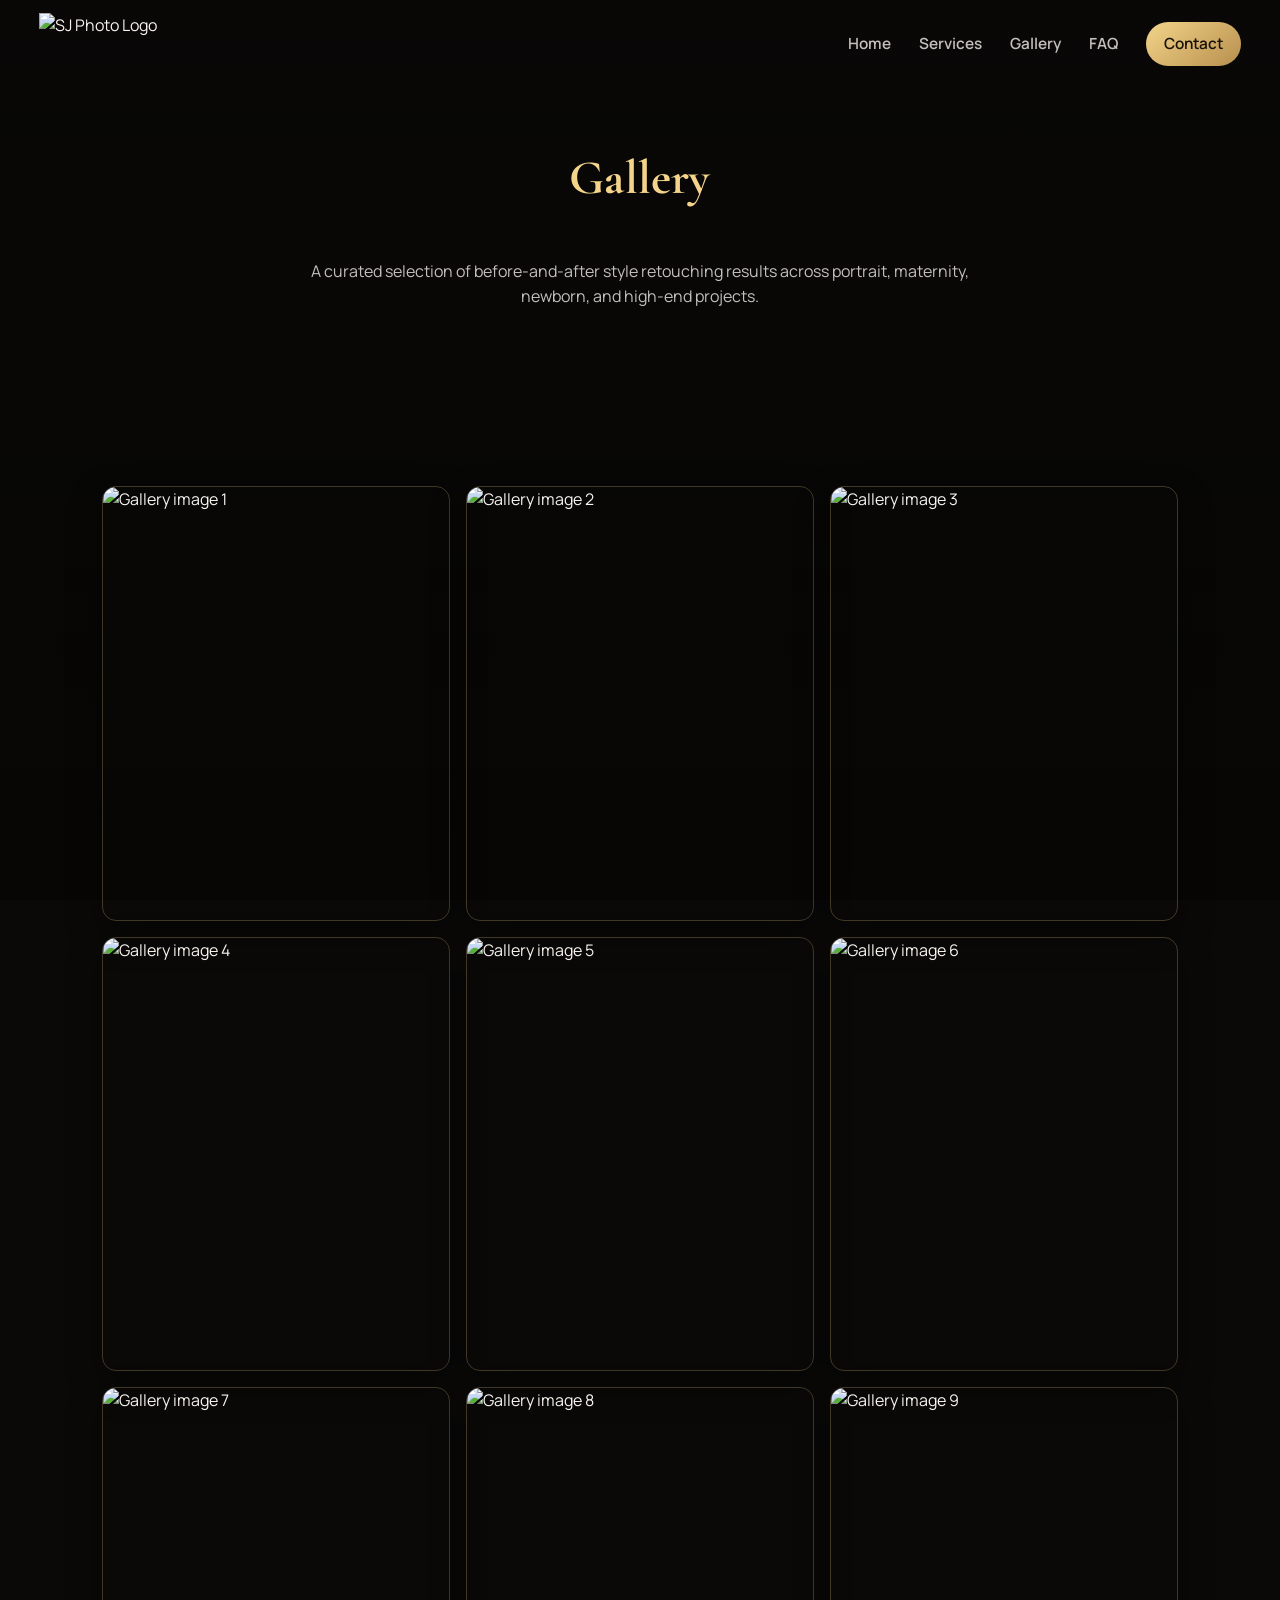
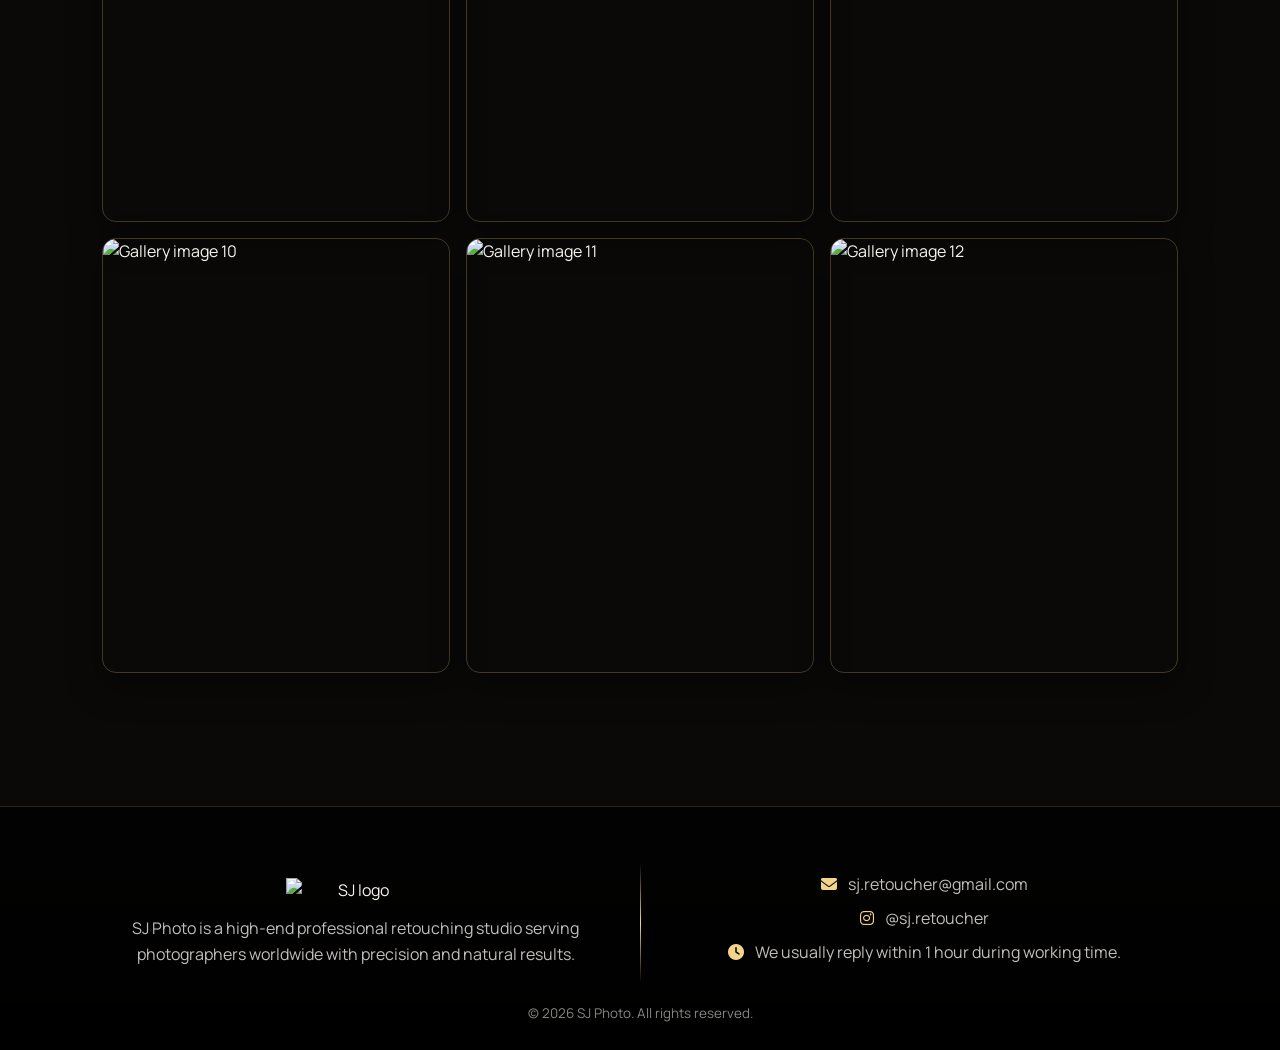
==== gallery.html @ 92dacf58 "Add files via upload" ====
﻿<!DOCTYPE html>
<html lang="en">
<head>
  <meta charset="UTF-8" />
  <meta name="viewport" content="width=device-width, initial-scale=1.0" />
  <title>SJ Photo | Gallery</title>
  <link href="https://fonts.googleapis.com/css2?family=Cormorant+Garamond:wght@500;600;700&family=Manrope:wght@400;500;600;700&display=swap" rel="stylesheet" />
  <link rel="stylesheet" href="https://cdnjs.cloudflare.com/ajax/libs/font-awesome/6.5.0/css/all.min.css" />
  <link rel="stylesheet" href="assets/site.css" />
</head>
<body>
  <header class="main-header">
    <div class="header-container">
      <a class="logo" href="index.html#home"><img src="https://github.com/sjretouch/sjretouch/blob/main/2.png?raw=true" alt="SJ Photo Logo" /></a>
      <nav class="nav-menu" id="navMenu">
        <a href="index.html#home">Home</a>
        <a href="index.html#services">Services</a>
        <a href="gallery.html">Gallery</a>
        <a href="index.html#faq">FAQ</a>
        <a href="index.html#contact" class="contact-btn">Contact</a>
      </nav>
      <button class="hamburger" id="hamburger" type="button" aria-label="Open menu"><span></span><span></span><span></span></button>
    </div>
  </header>

  <section class="page-hero">
    <h2>Gallery</h2>
    <p>A curated selection of before-and-after style retouching results across portrait, maternity, newborn, and high-end projects.</p>
  </section>

  <section>
    <div class="gallery-grid">
      <img src="https://github.com/sjretouch/sjretouch/blob/main/BA.jpg?raw=true" alt="Gallery image 1" />
      <img src="https://github.com/sjretouch/sjretouch/blob/main/BA%202.jpg?raw=true" alt="Gallery image 2" />
      <img src="https://github.com/sjretouch/sjretouch/blob/main/BA%203.jpg?raw=true" alt="Gallery image 3" />
      <img src="https://github.com/sjretouch/sjretouch/blob/main/BA%204.jpg?raw=true" alt="Gallery image 4" />
      <img src="https://github.com/sjretouch/sjretouch/blob/main/BA%205.jpg?raw=true" alt="Gallery image 5" />
      <img src="https://github.com/sjretouch/sjretouch/blob/main/BA%206.jpg?raw=true" alt="Gallery image 6" />
      <img src="https://github.com/sjretouch/sjretouch/blob/main/BA%207.jpg?raw=true" alt="Gallery image 7" />
      <img src="https://github.com/sjretouch/sjretouch/blob/main/BA%208.jpg?raw=true" alt="Gallery image 8" />
      <img src="https://github.com/sjretouch/sjretouch/blob/main/BA%209.jpg?raw=true" alt="Gallery image 9" />
      <img src="https://github.com/sjretouch/sjretouch/blob/main/BA%2010.jpg?raw=true" alt="Gallery image 10" />
      <img src="https://github.com/sjretouch/sjretouch/blob/main/BA%2011.jpg?raw=true" alt="Gallery image 11" />
      <img src="https://github.com/sjretouch/sjretouch/blob/main/high%20end.jpg?raw=true" alt="Gallery image 12" />
    </div>
  </section>

  <footer class="footer">
    <div class="footer-container">
      <div class="footer-left">
        <img src="https://github.com/sjretouch/sjretouch/blob/main/2.png?raw=true" class="footer-logo" alt="SJ logo" />
        <p class="footer-about">SJ Photo is a high-end professional retouching studio serving photographers worldwide with precision and natural results.</p>
      </div>
      <div class="footer-divider"></div>
      <div class="footer-right">
        <p><i class="fas fa-envelope"></i> sj.retoucher@gmail.com</p>
        <p><i class="fab fa-instagram"></i> @sj.retoucher</p>
        <p><i class="fas fa-clock"></i> We usually reply within 1 hour during working time.</p>
      </div>
    </div>
    <div class="footer-bottom">&copy; 2026 SJ Photo. All rights reserved.</div>
  </footer>

  <script src="assets/site.js"></script>
</body>
</html>
---- assets/site.css ----
﻿:root{--bg:#0a0908;--panel:rgba(255,255,255,.06);--line:rgba(243,212,138,.24);--gold:#f3d48a;--gold2:#b78f4d;--text:#f7f4ef;--muted:rgba(247,244,239,.78);--radius:20px;--shadow:0 14px 35px rgba(0,0,0,.42)}
*{margin:0;padding:0;box-sizing:border-box}
html{scroll-behavior:smooth;scroll-padding-top:96px}
body{font-family:'Manrope',sans-serif;color:var(--text);line-height:1.6;background:var(--bg);min-height:100vh;position:relative}
body::before{content:"";position:fixed;inset:-16px;background:url('https://images.unsplash.com/photo-1516035069371-29a1b244cc32?q=80&w=1920') center/cover no-repeat;filter:blur(8px);transform:scale(1.04);z-index:-2;pointer-events:none}
body::after{content:"";position:fixed;inset:0;background:linear-gradient(to bottom,rgba(7,6,5,.34),rgba(7,6,5,.86));z-index:-1}
a{text-decoration:none;color:inherit}img{max-width:100%;display:block}
h1,h2,h3,h4{font-family:'Cormorant Garamond',serif;letter-spacing:.2px}
section{padding:88px 8%}section[id]{scroll-margin-top:100px}
h2{text-align:center;font-size:clamp(2rem,4vw,3rem);color:var(--gold);margin-bottom:42px}
.main-header{position:fixed;inset:0 0 auto 0;z-index:1000;transition:background .25s,box-shadow .25s,backdrop-filter .25s;background:rgba(9,8,7,0)}
.main-header.scrolled{background:rgba(9,8,7,.92);backdrop-filter:blur(12px);-webkit-backdrop-filter:blur(12px);border-bottom:1px solid rgba(243,212,138,.2);box-shadow:0 10px 26px rgba(0,0,0,.38)}
.header-container{max-width:1250px;margin:auto;height:88px;padding:0 24px;display:flex;justify-content:space-between;align-items:center}
.logo img{height:62px;transition:.2s}.logo img:hover{transform:scale(1.04)}
.nav-menu{display:flex;align-items:center;gap:28px}.nav-menu a{color:var(--muted);font-weight:600;font-size:.96rem;position:relative;transition:.2s}
.nav-menu a::after{content:"";position:absolute;left:0;bottom:-6px;width:0;height:1px;background:linear-gradient(90deg,var(--gold),var(--gold2));transition:.2s}
.nav-menu a:hover{color:#fff}.nav-menu a:hover::after{width:100%}
.contact-btn{padding:10px 18px;border-radius:999px;background:linear-gradient(140deg,var(--gold),var(--gold2));color:#1a1209!important}.contact-btn::after{display:none}
.hamburger{display:none;flex-direction:column;gap:5px;width:42px;height:42px;border:1px solid var(--line);background:rgba(255,255,255,.03);border-radius:12px;align-items:center;justify-content:center;cursor:pointer}
.hamburger span{width:20px;height:2px;background:var(--gold)}
.hero{display:grid;grid-template-columns:1fr 1fr;gap:36px;align-items:center;min-height:100dvh;padding-top:118px}
.hero-text{background:linear-gradient(135deg,rgba(255,255,255,.09),rgba(255,255,255,.02));border:1px solid var(--line);border-radius:var(--radius);padding:30px;backdrop-filter:blur(8px);box-shadow:var(--shadow)}
.hero-text h1{font-size:clamp(2.2rem,5vw,4rem);color:#f9e3b1;margin-bottom:10px}
.hero-text p{font-size:1.04rem;color:var(--muted);margin-bottom:20px;max-width:38ch}
.hero-actions{display:flex;gap:12px;flex-wrap:wrap}
.btn{display:inline-block;padding:13px 24px;border-radius:999px;font-weight:700;transition:.22s;background:linear-gradient(140deg,var(--gold),var(--gold2));color:#1a1209}
.btn:hover{transform:translateY(-2px)}
.slider{position:relative;border-radius:22px;overflow:hidden;box-shadow:0 0 0 1px var(--line),0 20px 50px rgba(0,0,0,.52);aspect-ratio:16/10;background:#000;width:75%;max-width:780px;justify-self:center}
.slides{display:flex;height:100%;transition:transform .65s cubic-bezier(.77,0,.18,1)}.slides picture{flex:0 0 100%;width:100%;height:100%}
.slides img{width:100%;height:100%;object-fit:cover;display:block}
.slider-btn{position:absolute;top:50%;transform:translateY(-50%);width:38px;height:38px;border-radius:50%;border:1px solid rgba(243,212,138,.33);background:rgba(0,0,0,.5);color:var(--gold);display:grid;place-items:center;cursor:pointer}
.prev{left:12px}.next{right:12px}
.dots{position:absolute;left:50%;transform:translateX(-50%);bottom:12px;display:flex;gap:7px}.dot{width:8px;height:8px;border-radius:99px;background:rgba(255,255,255,.5);border:none;cursor:pointer;transition:.2s}.dot.active{width:22px;background:var(--gold)}
.services-grid{display:grid;grid-template-columns:repeat(3,minmax(0,1fr));gap:22px}
.card{background:linear-gradient(145deg,rgba(255,255,255,.08),rgba(255,255,255,.03));border:1px solid var(--line);border-radius:var(--radius);overflow:hidden;box-shadow:var(--shadow);transition:.24s}
.card:hover{transform:translateY(-5px);border-color:rgba(243,212,138,.4)}
.card img{width:100%;aspect-ratio:4/5;object-fit:cover}.card-content{padding:18px}.card h3{color:var(--gold);font-size:1.6rem}.price{margin:4px 0 10px;color:#f5dfb3;font-weight:700}
.card ul{list-style:none;font-size:.92rem;color:var(--muted);display:grid;gap:6px;margin-bottom:14px}.card ul li::before{content:"• ";color:var(--gold)}
.feedback{display:grid;grid-template-columns:repeat(3,minmax(0,1fr));gap:18px}
.feedback-item{background:linear-gradient(160deg,rgba(255,255,255,.08),rgba(255,255,255,.03));border:1px solid var(--line);padding:22px;border-radius:16px;color:var(--muted)}
.faq-item{background:rgba(255,255,255,.04);border:1px solid rgba(243,212,138,.15);padding:18px;border-radius:14px;margin-bottom:12px;overflow:hidden}
.faq-question{font-weight:700;cursor:pointer;display:flex;justify-content:space-between;align-items:center}
.faq-answer{max-height:0;overflow:hidden;transition:max-height .3s ease;color:var(--muted)}.faq-item.active .faq-answer{max-height:170px;padding-top:10px}
form{max-width:700px;margin:auto;padding:20px;border:1px solid var(--line);border-radius:16px;background:linear-gradient(145deg,rgba(255,255,255,.08),rgba(255,255,255,.03));display:grid;gap:12px;box-shadow:var(--shadow)}
form input,form select,form textarea{padding:12px;border-radius:11px;border:1px solid rgba(243,212,138,.24);background:rgba(10,9,8,.62);color:#fff;outline:none}
form input:focus,form select:focus,form textarea:focus{border-color:rgba(243,212,138,.52);box-shadow:0 0 0 3px rgba(243,212,138,.14)}
.float-insta,.float-quote{position:fixed;right:16px;width:44px;height:44px;display:grid;place-items:center;border-radius:50%;z-index:999;box-shadow:0 10px 25px rgba(0,0,0,.35)}
.float-insta{bottom:74px;background:linear-gradient(130deg,#fd5949,#d6249f,#285aeb)}.float-quote{bottom:20px;background:linear-gradient(140deg,var(--gold),var(--gold2));color:#1a1209}
.footer{margin-top:45px;background:linear-gradient(to top,rgba(0,0,0,.94),rgba(0,0,0,.68));border-top:1px solid rgba(243,212,138,.18);padding:56px 8% 26px}
.footer-container{max-width:1200px;margin:auto;display:grid;grid-template-columns:1fr auto 1fr;align-items:center;gap:30px}
.footer-left,.footer-right{text-align:center}.footer-logo{width:140px;margin:0 auto 12px}.footer-about{color:var(--muted)}
.footer-divider{width:1px;height:120px;background:linear-gradient(to bottom,transparent,var(--gold),transparent)}.footer-right p{margin-bottom:8px;color:var(--muted)}.footer-right i{color:var(--gold);margin-right:8px}
.footer-bottom{text-align:center;color:rgba(247,244,239,.55);font-size:.84rem;margin-top:20px}
.page-hero{padding-top:140px;text-align:center}.page-hero p{max-width:700px;margin:12px auto 0;color:var(--muted)}
.service-layout{display:grid;grid-template-columns:1fr 1fr;gap:24px;align-items:start}
.service-panel{background:linear-gradient(145deg,rgba(255,255,255,.08),rgba(255,255,255,.03));border:1px solid var(--line);border-radius:var(--radius);box-shadow:var(--shadow);padding:22px}
.service-panel h3{color:var(--gold);font-size:1.7rem;margin-bottom:8px}.service-panel .price-tag{color:#f6e2b8;font-weight:700;margin-bottom:14px}
.service-panel ul{list-style:none;color:var(--muted);display:grid;gap:8px;margin-bottom:18px}.service-panel ul li::before{content:"• ";color:var(--gold)}
.service-gallery{display:grid;grid-template-columns:repeat(2,minmax(0,1fr));gap:12px}.service-gallery img{width:100%;border-radius:14px;aspect-ratio:4/5;object-fit:cover;border:1px solid rgba(243,212,138,.28)}
.gallery-grid{display:grid;grid-template-columns:repeat(3,minmax(0,1fr));gap:16px}.gallery-grid img{width:100%;border-radius:14px;aspect-ratio:4/5;object-fit:cover;border:1px solid rgba(243,212,138,.24);box-shadow:var(--shadow);transition:.2s}
.gallery-grid img:hover{transform:translateY(-3px)}
@media (max-width:1024px){.hero{grid-template-columns:1fr;min-height:auto;padding-top:105px}.hero-text p{max-width:none}.slider{width:100%;max-width:none}.services-grid{grid-template-columns:repeat(2,minmax(0,1fr))}.feedback{grid-template-columns:1fr}.footer-container{grid-template-columns:1fr}.footer-divider{width:70%;height:1px;margin:auto}.service-layout{grid-template-columns:1fr}.gallery-grid{grid-template-columns:repeat(2,minmax(0,1fr))}}
@media (max-width:820px){.hamburger{display:flex}.nav-menu{position:fixed;top:76px;left:12px;right:12px;border-radius:16px;background:rgba(10,9,8,.96);border:1px solid var(--line);box-shadow:var(--shadow);flex-direction:column;align-items:flex-start;padding:16px;gap:10px;opacity:0;pointer-events:none;transform:translateY(-8px);transition:.2s}.nav-menu.active{opacity:1;pointer-events:auto;transform:translateY(0)}.nav-menu a{width:100%;padding:7px}.contact-btn{width:100%;text-align:center}}
@media (max-width:768px){section{padding:68px 6%}.services-grid,.feedback{display:flex;overflow-x:auto;gap:12px;scroll-snap-type:x mandatory;scroll-padding-inline:6%;margin-inline:-6%;padding-inline:6%}.services-grid .card,.feedback .feedback-item{min-width:100%;max-width:100%;scroll-snap-align:center}.hero-text{padding:22px}.hero-actions{display:grid;gap:10px}.btn{width:100%;text-align:center}.slider{aspect-ratio:3/4}.header-container{height:76px;padding:0 14px}.logo img{height:52px}.service-gallery{grid-template-columns:1fr}.gallery-grid{grid-template-columns:1fr}}
@media (prefers-reduced-motion:reduce){*{animation:none!important;transition:none!important;scroll-behavior:auto!important}}
`n.notice-modal{position:fixed;inset:0;background:rgba(0,0,0,.65);display:none;align-items:center;justify-content:center;z-index:1200;padding:16px}`n.notice-modal.show{display:flex}`n.notice-box{width:min(420px,100%);background:linear-gradient(145deg,rgba(255,255,255,.09),rgba(255,255,255,.03));border:1px solid var(--line);border-radius:16px;box-shadow:var(--shadow);padding:22px;text-align:center}`n.notice-box h3{color:var(--gold);font-size:1.8rem;margin-bottom:8px}`n.notice-box p{color:var(--muted);margin-bottom:16px}`n
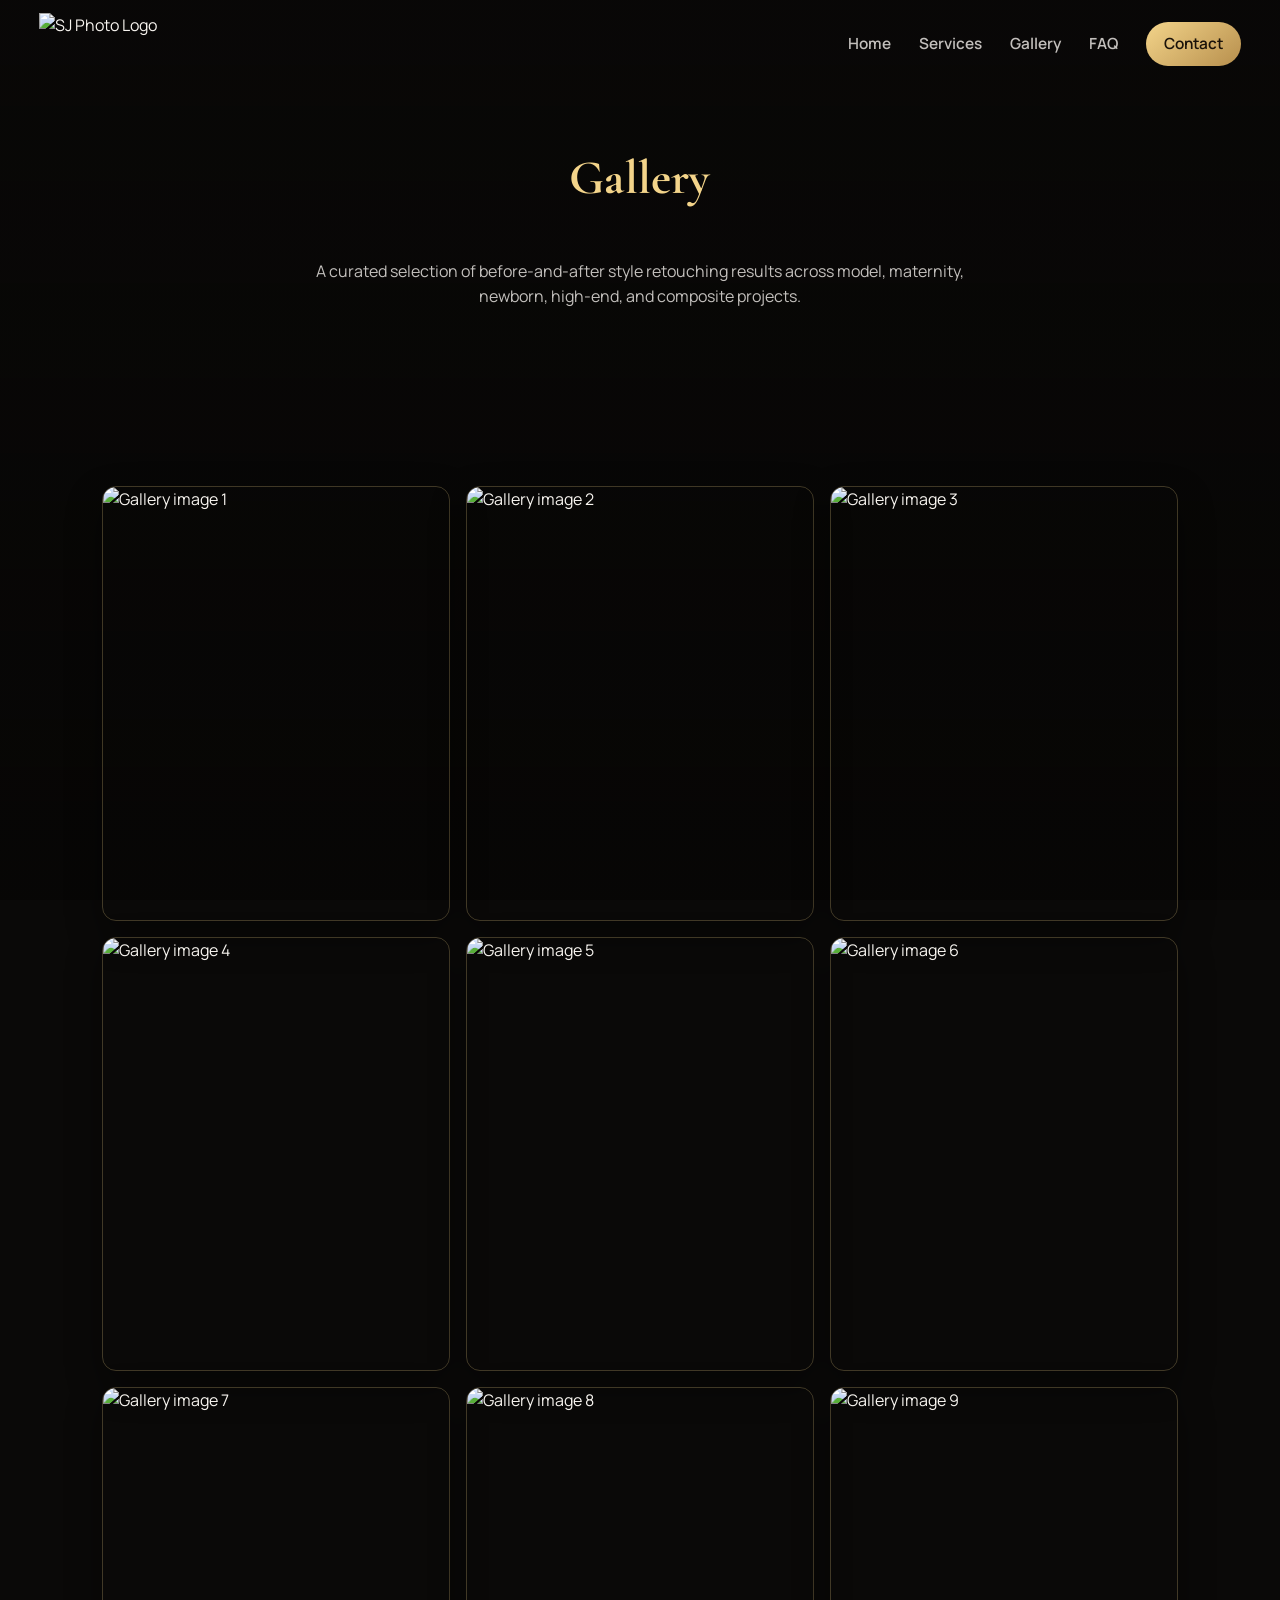
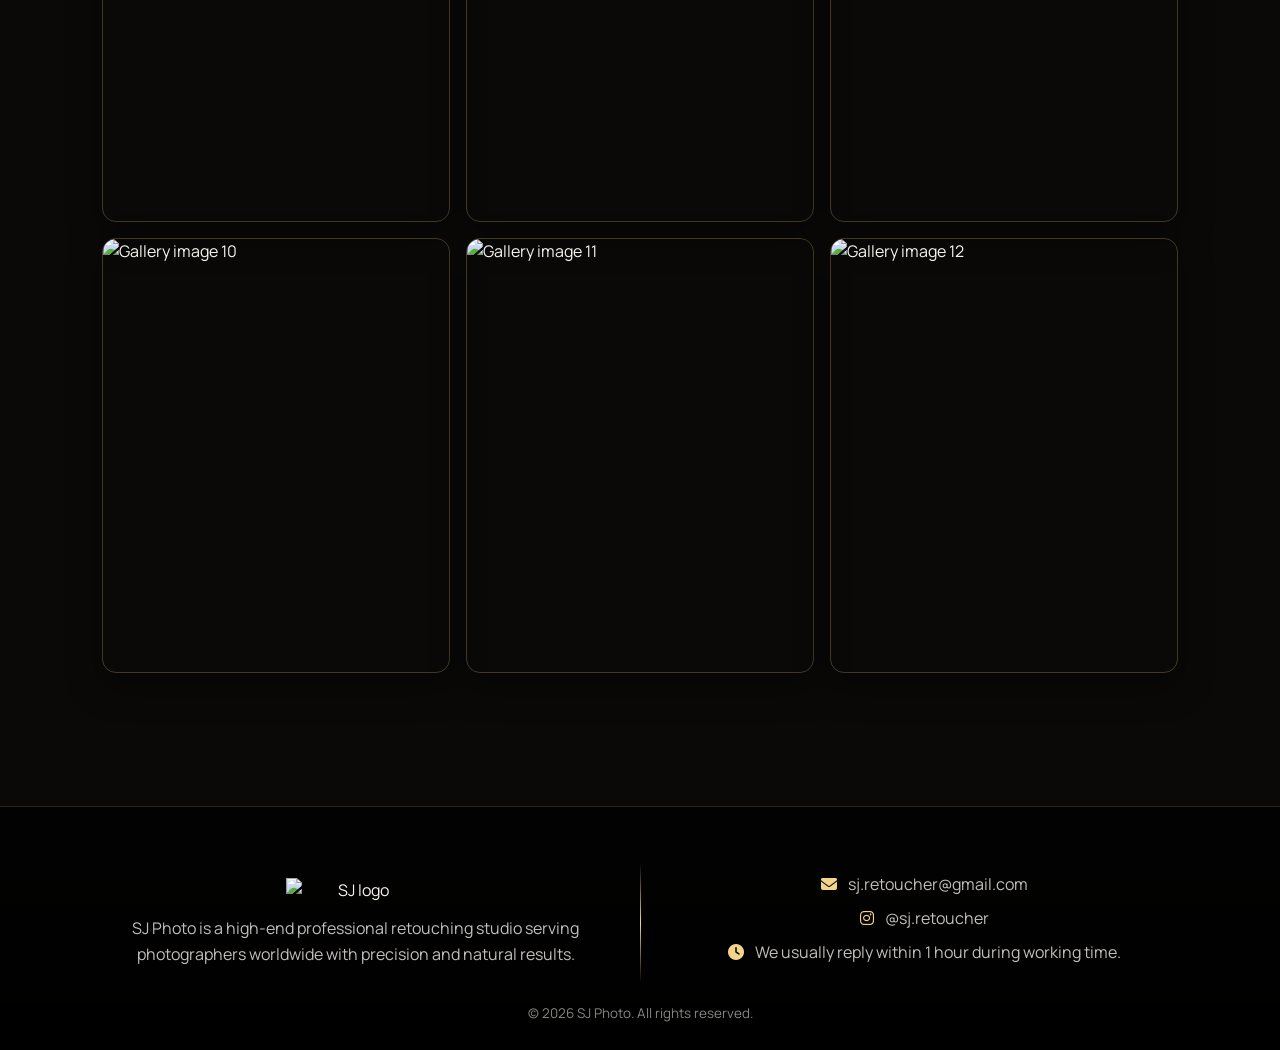
==== commit fd000777: "Add files via upload" ====
--- a/gallery.html
+++ b/gallery.html
@@ -6,7 +6,7 @@
   <title>SJ Photo | Gallery</title>
   <link href="https://fonts.googleapis.com/css2?family=Cormorant+Garamond:wght@500;600;700&family=Manrope:wght@400;500;600;700&display=swap" rel="stylesheet" />
   <link rel="stylesheet" href="https://cdnjs.cloudflare.com/ajax/libs/font-awesome/6.5.0/css/all.min.css" />
-  <link rel="stylesheet" href="assets/site.css" />
+  <link rel="stylesheet" href="./assets/site.css?v=20260307_7" />
 </head>
 <body>
   <header class="main-header">
@@ -25,7 +25,7 @@
 
   <section class="page-hero">
     <h2>Gallery</h2>
-    <p>A curated selection of before-and-after style retouching results across portrait, maternity, newborn, and high-end projects.</p>
+    <p>A curated selection of before-and-after style retouching results across model, maternity, newborn, high-end, and composite projects.</p>
   </section>
 
   <section>
@@ -61,6 +61,12 @@
     <div class="footer-bottom">&copy; 2026 SJ Photo. All rights reserved.</div>
   </footer>
 
-  <script src="assets/site.js"></script>
+  <script src="./assets/site.js?v=20260307_7"></script>
 </body>
 </html>
+
+
+
+
+
+
--- a/assets/site.css
+++ b/assets/site.css
@@ -19,15 +19,15 @@
 .hamburger{display:none;flex-direction:column;gap:5px;width:42px;height:42px;border:1px solid var(--line);background:rgba(255,255,255,.03);border-radius:12px;align-items:center;justify-content:center;cursor:pointer}
 .hamburger span{width:20px;height:2px;background:var(--gold)}
 .hero{display:grid;grid-template-columns:1fr 1fr;gap:36px;align-items:center;min-height:100dvh;padding-top:118px}
-.hero-text{background:linear-gradient(135deg,rgba(255,255,255,.09),rgba(255,255,255,.02));border:1px solid var(--line);border-radius:var(--radius);padding:30px;backdrop-filter:blur(8px);box-shadow:var(--shadow)}
+.hero-text{background:transparent;border:none;border-radius:0;padding:0;backdrop-filter:none;box-shadow:none}
 .hero-text h1{font-size:clamp(2.2rem,5vw,4rem);color:#f9e3b1;margin-bottom:10px}
 .hero-text p{font-size:1.04rem;color:var(--muted);margin-bottom:20px;max-width:38ch}
 .hero-actions{display:flex;gap:12px;flex-wrap:wrap}
 .btn{display:inline-block;padding:13px 24px;border-radius:999px;font-weight:700;transition:.22s;background:linear-gradient(140deg,var(--gold),var(--gold2));color:#1a1209}
 .btn:hover{transform:translateY(-2px)}
-.slider{position:relative;border-radius:22px;overflow:hidden;box-shadow:0 0 0 1px var(--line),0 20px 50px rgba(0,0,0,.52);aspect-ratio:16/10;background:#000;width:75%;max-width:780px;justify-self:center}
+.slider{position:relative;border-radius:22px;overflow:hidden;box-shadow:0 0 0 1px var(--line),0 20px 50px rgba(0,0,0,.52);aspect-ratio:16/10;background:#000;width:min(76vw,900px);max-height:62vh;height:auto;justify-self:center}
 .slides{display:flex;height:100%;transition:transform .65s cubic-bezier(.77,0,.18,1)}.slides picture{flex:0 0 100%;width:100%;height:100%}
-.slides img{width:100%;height:100%;object-fit:cover;display:block}
+.slides img{flex:0 0 100%;width:100%;height:100%;object-fit:cover;display:block}
 .slider-btn{position:absolute;top:50%;transform:translateY(-50%);width:38px;height:38px;border-radius:50%;border:1px solid rgba(243,212,138,.33);background:rgba(0,0,0,.5);color:var(--gold);display:grid;place-items:center;cursor:pointer}
 .prev{left:12px}.next{right:12px}
 .dots{position:absolute;left:50%;transform:translateX(-50%);bottom:12px;display:flex;gap:7px}.dot{width:8px;height:8px;border-radius:99px;background:rgba(255,255,255,.5);border:none;cursor:pointer;transition:.2s}.dot.active{width:22px;background:var(--gold)}
@@ -52,15 +52,75 @@
 .footer-divider{width:1px;height:120px;background:linear-gradient(to bottom,transparent,var(--gold),transparent)}.footer-right p{margin-bottom:8px;color:var(--muted)}.footer-right i{color:var(--gold);margin-right:8px}
 .footer-bottom{text-align:center;color:rgba(247,244,239,.55);font-size:.84rem;margin-top:20px}
 .page-hero{padding-top:140px;text-align:center}.page-hero p{max-width:700px;margin:12px auto 0;color:var(--muted)}
-.service-layout{display:grid;grid-template-columns:1fr 1fr;gap:24px;align-items:start}
-.service-panel{background:linear-gradient(145deg,rgba(255,255,255,.08),rgba(255,255,255,.03));border:1px solid var(--line);border-radius:var(--radius);box-shadow:var(--shadow);padding:22px}
-.service-panel h3{color:var(--gold);font-size:1.7rem;margin-bottom:8px}.service-panel .price-tag{color:#f6e2b8;font-weight:700;margin-bottom:14px}
-.service-panel ul{list-style:none;color:var(--muted);display:grid;gap:8px;margin-bottom:18px}.service-panel ul li::before{content:"• ";color:var(--gold)}
-.service-gallery{display:grid;grid-template-columns:repeat(2,minmax(0,1fr));gap:12px}.service-gallery img{width:100%;border-radius:14px;aspect-ratio:4/5;object-fit:cover;border:1px solid rgba(243,212,138,.28)}
+.service-layout{display:grid;grid-template-columns:minmax(0,1fr) minmax(0,1fr);gap:24px;align-items:stretch}
+.service-panel{background:linear-gradient(145deg,rgba(255,255,255,.08),rgba(255,255,255,.03));border:1px solid var(--line);border-radius:var(--radius);box-shadow:var(--shadow);padding:22px;display:flex;flex-direction:column;justify-content:center;gap:8px}
+.service-title{color:var(--gold);font-size:2rem;line-height:1.1}.service-lead{color:var(--muted);margin-bottom:6px}.service-panel h3{color:#f7e8c4;font-size:1.2rem;font-family:'Manrope',sans-serif;font-weight:700;margin-bottom:2px}.service-panel .price-tag{color:#f6e2b8;font-weight:700;margin-bottom:14px}
+.service-panel ul{list-style:none;color:var(--muted);display:grid;gap:8px;margin-bottom:18px}.service-panel ul li::before{content:"• ";color:var(--gold)}.service-actions{display:flex;gap:10px;flex-wrap:wrap}
+.service-gallery{position:relative;min-height:100%;display:block}.service-gallery img{display:none}.service-gallery img:first-child{display:block;width:100%;height:100%;min-height:520px;border-radius:16px;object-fit:cover;border:1px solid rgba(243,212,138,.28);box-shadow:var(--shadow)}
 .gallery-grid{display:grid;grid-template-columns:repeat(3,minmax(0,1fr));gap:16px}.gallery-grid img{width:100%;border-radius:14px;aspect-ratio:4/5;object-fit:cover;border:1px solid rgba(243,212,138,.24);box-shadow:var(--shadow);transition:.2s}
 .gallery-grid img:hover{transform:translateY(-3px)}
-@media (max-width:1024px){.hero{grid-template-columns:1fr;min-height:auto;padding-top:105px}.hero-text p{max-width:none}.slider{width:100%;max-width:none}.services-grid{grid-template-columns:repeat(2,minmax(0,1fr))}.feedback{grid-template-columns:1fr}.footer-container{grid-template-columns:1fr}.footer-divider{width:70%;height:1px;margin:auto}.service-layout{grid-template-columns:1fr}.gallery-grid{grid-template-columns:repeat(2,minmax(0,1fr))}}
+@media (max-width:1024px){.hero{grid-template-columns:1fr;min-height:auto;padding-top:105px}.hero-text p{max-width:none}.slider{width:min(92vw,760px);max-width:none;height:auto;aspect-ratio:16/10}.services-grid{grid-template-columns:repeat(2,minmax(0,1fr))}.feedback{grid-template-columns:1fr}.footer-container{grid-template-columns:1fr}.footer-divider{width:70%;height:1px;margin:auto}.service-layout{grid-template-columns:1fr}.gallery-grid{grid-template-columns:repeat(2,minmax(0,1fr))}}
 @media (max-width:820px){.hamburger{display:flex}.nav-menu{position:fixed;top:76px;left:12px;right:12px;border-radius:16px;background:rgba(10,9,8,.96);border:1px solid var(--line);box-shadow:var(--shadow);flex-direction:column;align-items:flex-start;padding:16px;gap:10px;opacity:0;pointer-events:none;transform:translateY(-8px);transition:.2s}.nav-menu.active{opacity:1;pointer-events:auto;transform:translateY(0)}.nav-menu a{width:100%;padding:7px}.contact-btn{width:100%;text-align:center}}
-@media (max-width:768px){section{padding:68px 6%}.services-grid,.feedback{display:flex;overflow-x:auto;gap:12px;scroll-snap-type:x mandatory;scroll-padding-inline:6%;margin-inline:-6%;padding-inline:6%}.services-grid .card,.feedback .feedback-item{min-width:100%;max-width:100%;scroll-snap-align:center}.hero-text{padding:22px}.hero-actions{display:grid;gap:10px}.btn{width:100%;text-align:center}.slider{aspect-ratio:3/4}.header-container{height:76px;padding:0 14px}.logo img{height:52px}.service-gallery{grid-template-columns:1fr}.gallery-grid{grid-template-columns:1fr}}
+@media (max-width:768px){section{padding:68px 6%}.services-grid,.feedback{display:flex;overflow-x:auto;gap:12px;scroll-snap-type:x mandatory;scroll-padding-inline:6%;margin-inline:-6%;padding-inline:6%}.services-grid .card,.feedback .feedback-item{min-width:100%;max-width:100%;scroll-snap-align:center}.hero-text{padding:0}.hero-actions{display:grid;gap:10px}.btn{width:100%;text-align:center}.slider{aspect-ratio:4/5;width:100%;max-width:none;height:auto;max-height:none}.header-container{height:76px;padding:0 14px}.logo img{height:52px}.service-gallery img:first-child{min-height:0;aspect-ratio:4/5}.gallery-grid{grid-template-columns:1fr}}
 @media (prefers-reduced-motion:reduce){*{animation:none!important;transition:none!important;scroll-behavior:auto!important}}
-`n.notice-modal{position:fixed;inset:0;background:rgba(0,0,0,.65);display:none;align-items:center;justify-content:center;z-index:1200;padding:16px}`n.notice-modal.show{display:flex}`n.notice-box{width:min(420px,100%);background:linear-gradient(145deg,rgba(255,255,255,.09),rgba(255,255,255,.03));border:1px solid var(--line);border-radius:16px;box-shadow:var(--shadow);padding:22px;text-align:center}`n.notice-box h3{color:var(--gold);font-size:1.8rem;margin-bottom:8px}`n.notice-box p{color:var(--muted);margin-bottom:16px}`n
+
+
+.notice-modal{position:fixed;inset:0;background:rgba(0,0,0,.65);display:none;align-items:center;justify-content:center;z-index:1200;padding:16px}
+.notice-modal.show{display:flex}
+.notice-box{width:min(420px,100%);background:linear-gradient(145deg,rgba(255,255,255,.09),rgba(255,255,255,.03));border:1px solid var(--line);border-radius:16px;box-shadow:var(--shadow);padding:22px;text-align:center}
+.notice-box h3{color:var(--gold);font-size:1.8rem;margin-bottom:8px}
+.notice-box p{color:var(--muted);margin-bottom:16px}
+
+
+
+
+
+/* Services carousel overrides */
+#services{position:relative;padding-inline:3%}
+.services-carousel{position:relative;display:flex;align-items:center}
+.services-track-mask{width:100%;overflow:hidden}
+#services .services-grid{display:flex;flex-wrap:nowrap;gap:20px;padding:6px 0 12px;margin:0;transform:translate3d(0,0,0);transition:transform .65s cubic-bezier(.77,0,.18,1);will-change:transform}
+#services .services-grid .card{flex:0 0 calc((100% - 40px)/3);min-width:0;display:flex;flex-direction:column}
+#services .service-card{cursor:pointer;user-select:none;transition:transform .25s ease,border-color .25s ease}
+#services .service-card:hover{transform:translateY(-4px)}
+#services .service-card img{aspect-ratio:1/1;max-height:none}
+#services .card-content{padding:16px 16px 18px;display:flex;flex-direction:column;height:100%}
+#services .card ul{margin-bottom:12px}
+#services .service-quote-btn{width:100%;text-align:center;margin-top:auto}
+#services .service-card:focus-visible{outline:2px solid rgba(243,212,138,.92);outline-offset:3px}
+.services-nav{position:absolute;top:50%;transform:translateY(-50%);width:42px;height:42px;border-radius:999px;border:1px solid rgba(243,212,138,.45);background:rgba(7,6,5,.75);color:var(--gold);display:grid;place-items:center;cursor:pointer;z-index:5;opacity:.08;transition:opacity .22s ease,background .22s ease,transform .22s ease}
+#services:hover .services-nav,#services:focus-within .services-nav{opacity:1}
+.services-nav:hover{background:rgba(7,6,5,.98);transform:translateY(-50%) scale(1.05)}
+.services-nav:disabled{opacity:.2!important;cursor:not-allowed;pointer-events:none}
+.services-prev{left:8px}
+.services-next{right:8px}
+@media (max-width:1100px){#services{padding-inline:4.5%}#services .services-grid{gap:16px}#services .services-grid .card{flex-basis:calc((100% - 16px)/2)}}
+@media (max-width:768px){#services{padding-inline:6%}#services .services-grid{gap:12px;padding-bottom:10px}#services .services-grid .card{flex-basis:100%}.services-prev{left:2px}.services-next{right:2px}}
+@media (hover:none){.services-nav{opacity:.45}}
+@media (prefers-reduced-motion:reduce){#services .services-grid{transition:none}.services-nav,#services .service-card{transition:none}}
+
+/* Scroll performance tuning */
+body{overflow-x:hidden}
+body::before{filter:blur(6px);transform:translateZ(0) scale(1.03);will-change:transform}
+body::after{transform:translateZ(0)}
+.main-header{will-change:background,box-shadow}
+@media (max-width:1024px){body::before{filter:blur(4px);transform:translateZ(0) scale(1.02)}.main-header.scrolled{backdrop-filter:blur(8px);-webkit-backdrop-filter:blur(8px)}}
+@media (max-width:768px){body::before{filter:blur(2px)}}
+
+/* Before/After comparison slider (service pages) */
+.ba-slider{position:relative;aspect-ratio:4/5;min-height:0;border-radius:16px;overflow:hidden;border:1px solid rgba(243,212,138,.28);box-shadow:var(--shadow);background:#000;--ba-pos:50%}
+.service-gallery .ba-slider img{display:block!important;width:100%!important;height:100%!important;min-height:0!important;object-fit:cover;border:0!important;border-radius:0!important;box-shadow:none!important}
+.ba-before{position:absolute;inset:0;z-index:1}
+.ba-after-wrap{position:absolute;inset:0;overflow:hidden;z-index:2;clip-path:inset(0 calc(100% - var(--ba-pos,50%)) 0 0)}
+.ba-after{position:absolute;inset:0;width:100%;height:100%}
+.ba-range{position:absolute;inset:0;width:100%;height:100%;margin:0;opacity:0;cursor:ew-resize;appearance:none;-webkit-appearance:none;background:transparent;z-index:6}
+.ba-handle{position:absolute;top:0;bottom:0;left:50%;width:2px;background:rgba(243,212,138,.95);transform:translateX(-1px);z-index:5;pointer-events:none}
+.ba-handle::before{content:"";position:absolute;left:50%;top:50%;transform:translate(-50%,-50%);width:38px;height:38px;border-radius:50%;background:rgba(7,6,5,.88);border:1px solid rgba(243,212,138,.86);box-shadow:0 8px 20px rgba(0,0,0,.35)}
+.ba-handle::after{content:"↔";position:absolute;left:50%;top:50%;transform:translate(-50%,-50%);font-size:14px;color:var(--gold);font-weight:700}
+.ba-label{position:absolute;top:14px;z-index:7;padding:5px 10px;border-radius:999px;background:rgba(7,6,5,.7);border:1px solid rgba(243,212,138,.38);color:#f7e8c4;font-size:.75rem;font-weight:700;letter-spacing:.2px;text-transform:uppercase}
+.ba-label-before{left:14px}
+.ba-label-after{right:14px}
+@media (max-width:768px){.ba-label{font-size:.7rem;padding:4px 8px;top:10px}.ba-label-before{left:10px}.ba-label-after{right:10px}.ba-handle::before{width:34px;height:34px}}
+
+
+
